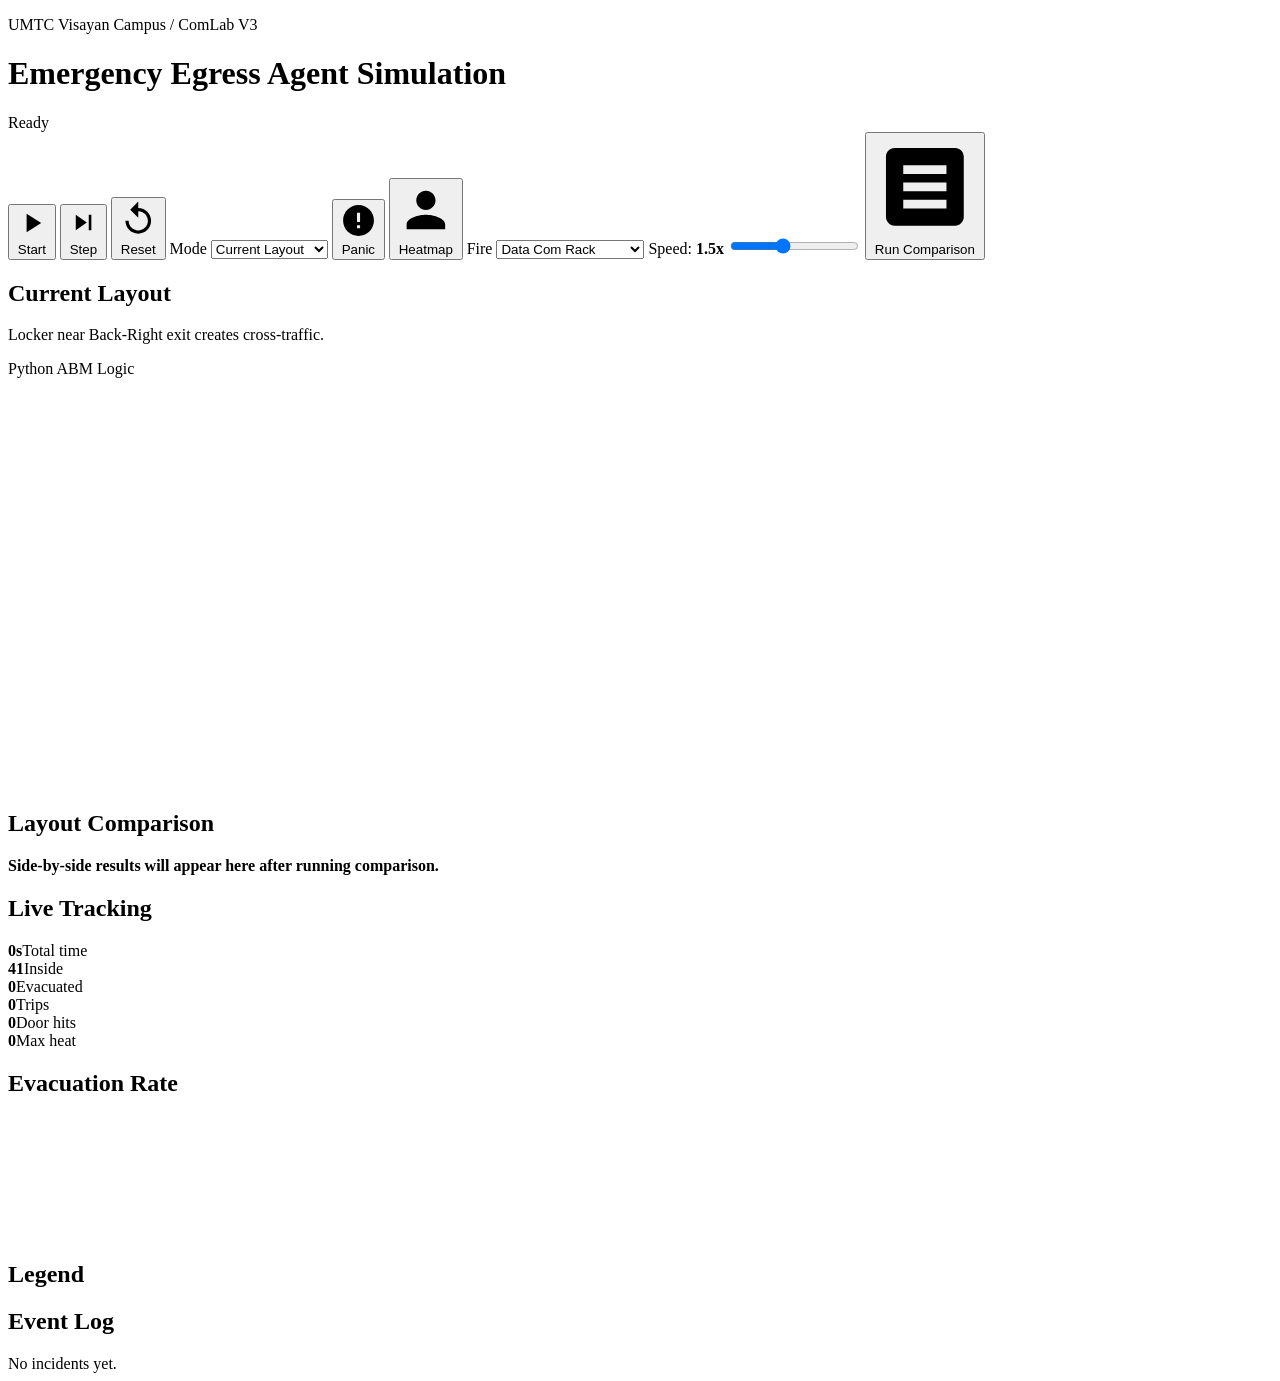
==== comlab_v3/static/index.html @ d37a439a "Merge branch 'modified-code'" ====
<!doctype html>
<html lang="en">
<head>
  <meta charset="utf-8">
  <meta name="viewport" content="width=device-width, initial-scale=1">
  <title>ComLab V3 - Emergency Egress Agent Simulation</title>
  
  <!-- Preconnect Google Fonts -->
  <link rel="preconnect" href="https://fonts.googleapis.com">
  <link rel="preconnect" href="https://fonts.gstatic.com" crossorigin>
  
  <!-- Main Stylesheet -->
  <link rel="stylesheet" href="/app.css">
</head>
<body>
  <main class="shell">
    <!-- Top Header Bar -->
    <header class="topbar">
      <div>
        <p class="eyebrow">UMTC Visayan Campus / ComLab V3</p>
        <h1>Emergency Egress Agent Simulation</h1>
      </div>
      <div class="status-pill">
        <span id="statusDot" class="status-dot"></span>
        <span id="statusText">Ready</span>
      </div>
    </header>

    <!-- Command Control Panel -->
    <section class="controls">
      <button id="startBtn" class="primary">
        <svg viewBox="0 0 24 24"><path d="M8 5v14l11-7z"/></svg>
        <span>Start</span>
      </button>
      
      <button id="stepBtn">
        <svg viewBox="0 0 24 24"><path d="M6 18l8.5-6L6 6v12zM16 6v12h2V6h-2z"/></svg>
        <span>Step</span>
      </button>
      
      <button id="resetBtn">
        <svg viewBox="0 0 24 24"><path d="M12 5V1L7 6l5 5V7c3.31 0 6 2.69 6 6s-2.69 6-6 6-6-2.69-6-6H4c0 4.42 3.58 8 8 8s8-3.58 8-8-3.58-8-8-8z"/></svg>
        <span>Reset</span>
      </button>

      <label>
        <span>Mode</span>
        <select id="modeSelect">
          <option value="current">Current Layout</option>
          <option value="modified">Modified Layout</option>
        </select>
      </label>

      <button id="panicBtn" class="toggle active">
        <svg viewBox="0 0 24 24"><path d="M12 2C6.48 2 2 6.48 2 12s4.48 10 10 10 10-4.48 10-10S17.52 2 12 2zm1 15h-2v-2h2v2zm0-4h-2V7h2v6z"/></svg>
        <span>Panic</span>
      </button>
      
      <button id="heatBtn" class="toggle active">
        <svg viewBox="0 0 24 24"><path d="M12 12c-2.21 0-4-1.79-4-4s1.79-4 4-4 4 1.79 4 4-1.79 4-4 4zm0 2c-2.67 0-8 1.34-8 4v2h16v-2c0-2.66-5.33-4-8-4z"/></svg>
        <span>Heatmap</span>
      </button>

      <label>
        <span>Fire</span>
        <select id="fireSelect">
          <option value="data">Data Com Rack</option>
          <option value="desk">Instructor Desk</option>
          <option value="workstation">Student Workstation</option>
          <option value="locker">Locker / Bag Shelves</option>
          <option value="assistant">Assistant Bay</option>
        </select>
      </label>

      <label class="speed-control">
        <span>Speed: <b id="speedText">1.5x</b></span>
        <input id="speedRange" type="range" min="0.5" max="3" step="0.1" value="1.5">
      </label>

      <button id="compareBtn">
        <svg viewBox="0 0 24 24"><path d="M19 3H5c-1.1 0-2 .9-2 2v14c0 1.1.9 2 2 2h14c1.1 0 2-.9 2-2V5c0-1.1-.9-2-2-2zm-2 10H7v-2h10v2zm0-4H7V7h10v2zm0 8H7v-2h10v2z"/></svg>
        <span>Run Comparison</span>
      </button>
    </section>

    <!-- Simulation Main Grid -->
    <section class="workspace">
      <!-- Left side: Model Map & Comparison -->
      <div class="workspace-left">
        <!-- MAP PANEL Card -->
        <section class="map-panel">
          <div class="panel-head">
            <div>
              <h2 id="layoutTitle">Current Layout</h2>
              <p id="layoutNote">Locker near Back-Right exit creates cross-traffic.</p>
            </div>
            <span class="mini-badge">Python ABM Logic</span>
          </div>
          <div class="map-wrap">
            <canvas id="mapCanvas" width="442" height="408"></canvas>
          </div>
        </section>

        <!-- Side-by-Side Comparison Card -->
        <section class="card">
          <h2>Layout Comparison</h2>
          <div id="comparison" class="comparison-body">
            <strong>Side-by-side results will appear here after running comparison.</strong>
          </div>
        </section>
      </div>

      <!-- Sidebar Analytics Panels -->
      <aside class="sidebar">
        <!-- Live Tracking Metrics -->
        <section class="card metrics-card">
          <h2>Live Tracking</h2>
          <div class="metrics">
            <div><strong id="mTime">0s</strong><span>Total time</span></div>
            <div><strong id="mInside">41</strong><span>Inside</span></div>
            <div><strong id="mEvacuated">0</strong><span>Evacuated</span></div>
            <div><strong id="mTrips">0</strong><span>Trips</span></div>
            <div><strong id="mDoors">0</strong><span>Door hits</span></div>
            <div><strong id="mHeat">0</strong><span>Max heat</span></div>
          </div>
        </section>

        <!-- Evacuation Rate Area Chart -->
        <section class="card chart-card">
          <h2>Evacuation Rate</h2>
          <canvas id="chart" width="340" height="120"></canvas>
        </section>

        <!-- Dynamic Map Legend -->
        <section class="card">
          <h2>Legend</h2>
          <div id="legend" class="legend"></div>
        </section>

        <!-- Incident Console Event Log -->
        <section class="card">
          <h2>Event Log</h2>
          <div id="events" class="events">No incidents yet.</div>
        </section>
      </aside>
    </section>
  </main>

  <!-- Simulation Application Script -->
  <script src="/app.js?v=4"></script>
</body>
</html>
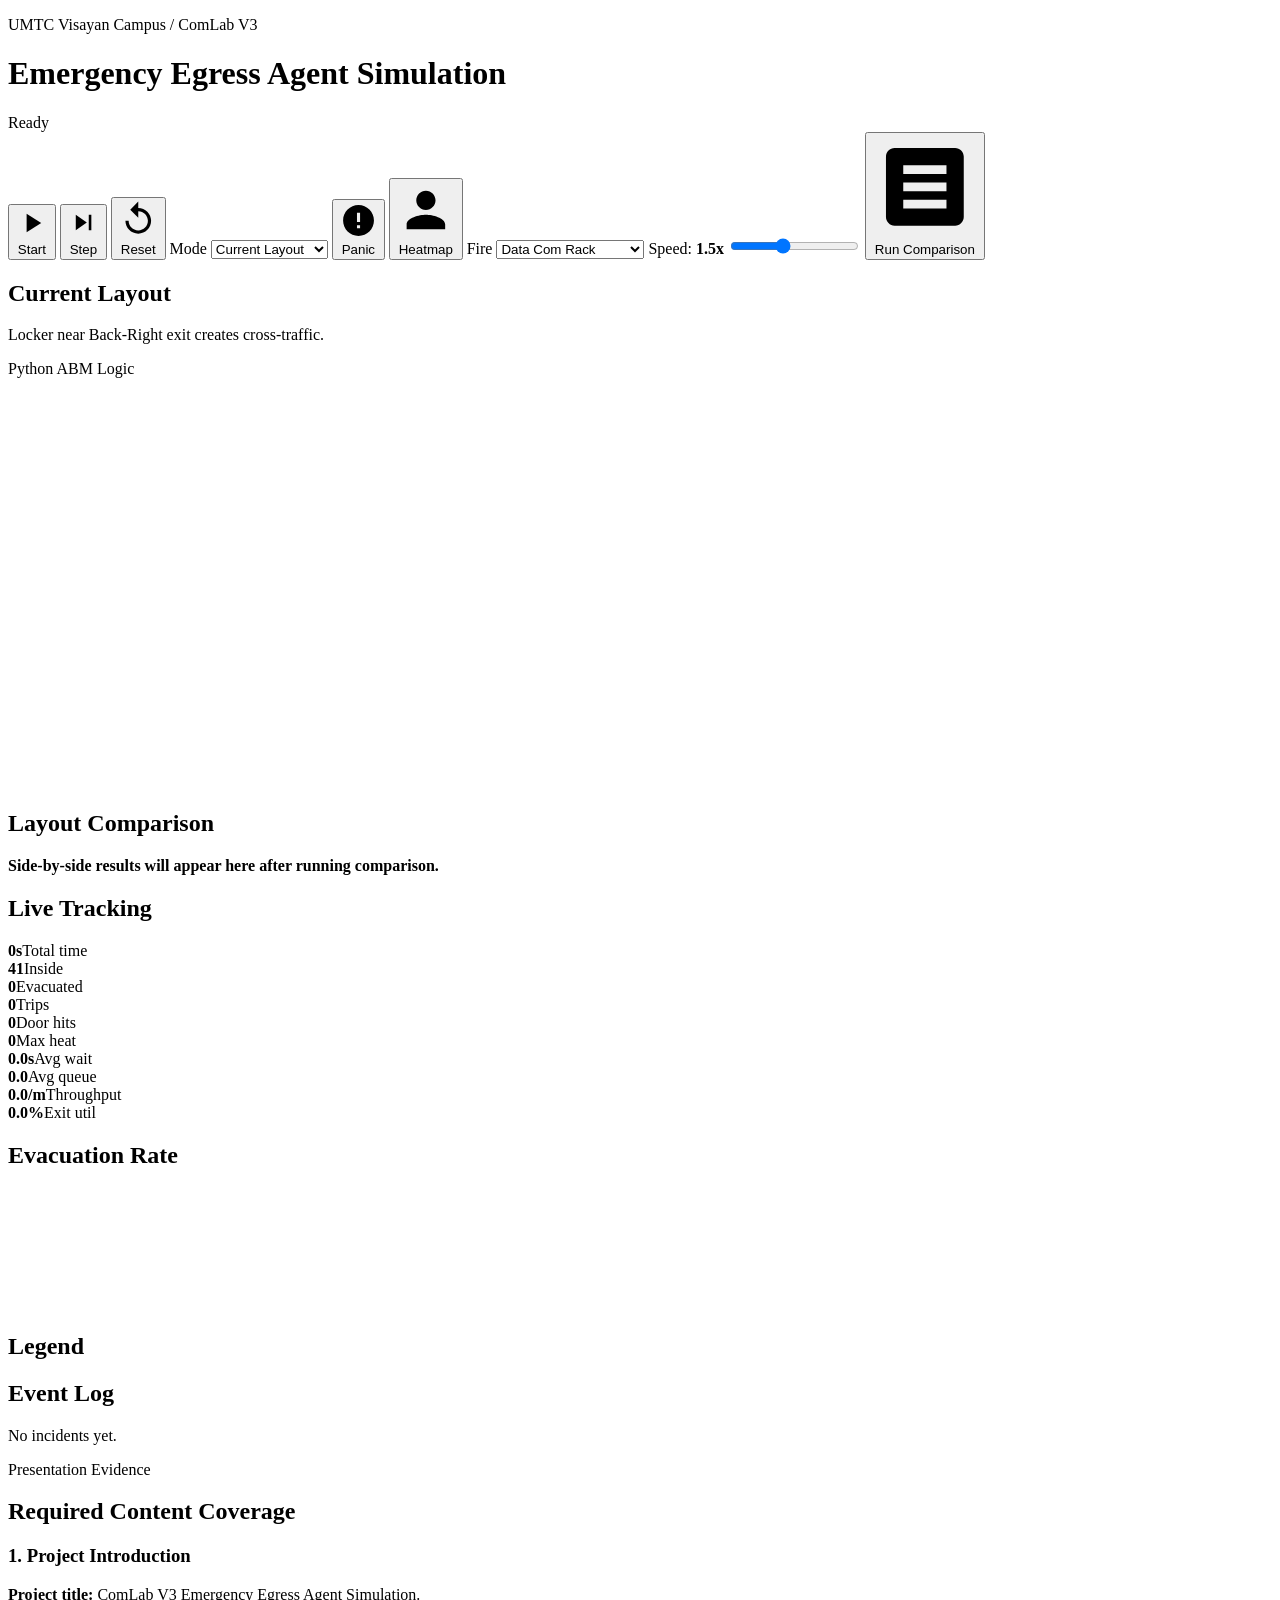
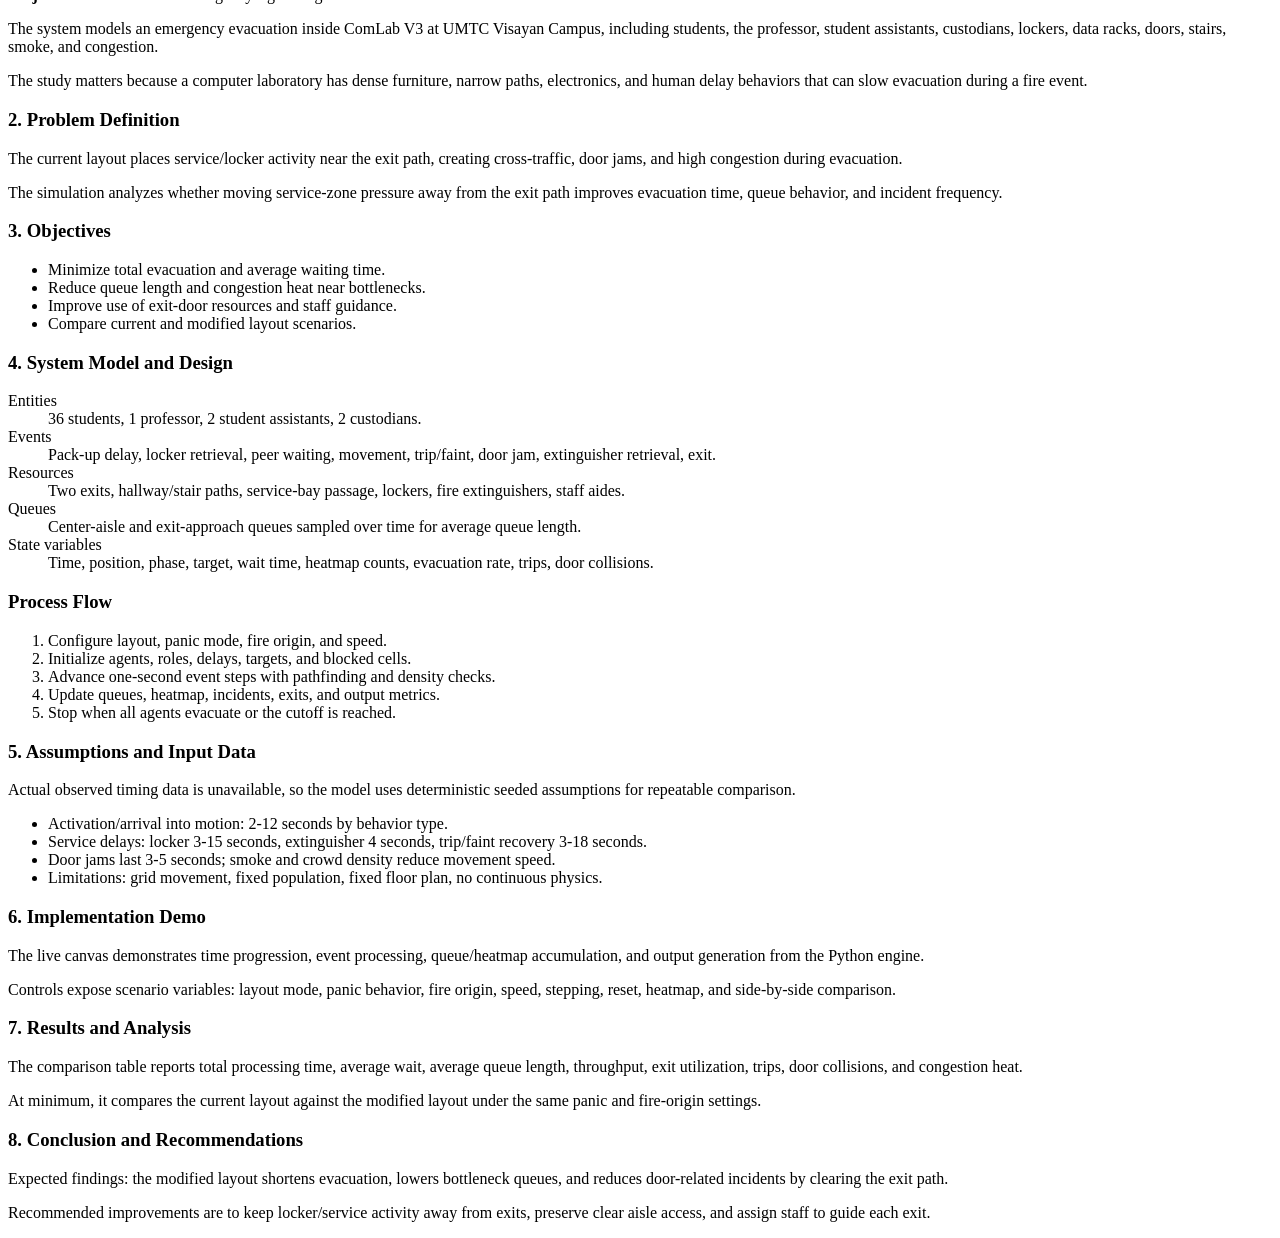
==== commit 6496bafe: "Merge main and modified-code" ====
--- a/comlab_v3/static/index.html
+++ b/comlab_v3/static/index.html
@@ -122,6 +122,10 @@
             <div><strong id="mTrips">0</strong><span>Trips</span></div>
             <div><strong id="mDoors">0</strong><span>Door hits</span></div>
             <div><strong id="mHeat">0</strong><span>Max heat</span></div>
+            <div><strong id="mWait">0.0s</strong><span>Avg wait</span></div>
+            <div><strong id="mQueue">0.0</strong><span>Avg queue</span></div>
+            <div><strong id="mThroughput">0.0/m</strong><span>Throughput</span></div>
+            <div><strong id="mUtil">0.0%</strong><span>Exit util</span></div>
           </div>
         </section>
 
@@ -144,6 +148,89 @@
         </section>
       </aside>
     </section>
+
+    <section class="presentation-evidence" aria-labelledby="presentationEvidenceTitle">
+      <div class="section-head">
+        <p class="eyebrow">Presentation Evidence</p>
+        <h2 id="presentationEvidenceTitle">Required Content Coverage</h2>
+      </div>
+
+      <div class="evidence-grid">
+        <article class="evidence-card span-2">
+          <h3>1. Project Introduction</h3>
+          <p><strong>Project title:</strong> ComLab V3 Emergency Egress Agent Simulation.</p>
+          <p>The system models an emergency evacuation inside ComLab V3 at UMTC Visayan Campus, including students, the professor, student assistants, custodians, lockers, data racks, doors, stairs, smoke, and congestion.</p>
+          <p>The study matters because a computer laboratory has dense furniture, narrow paths, electronics, and human delay behaviors that can slow evacuation during a fire event.</p>
+        </article>
+
+        <article class="evidence-card">
+          <h3>2. Problem Definition</h3>
+          <p>The current layout places service/locker activity near the exit path, creating cross-traffic, door jams, and high congestion during evacuation.</p>
+          <p>The simulation analyzes whether moving service-zone pressure away from the exit path improves evacuation time, queue behavior, and incident frequency.</p>
+        </article>
+
+        <article class="evidence-card">
+          <h3>3. Objectives</h3>
+          <ul>
+            <li>Minimize total evacuation and average waiting time.</li>
+            <li>Reduce queue length and congestion heat near bottlenecks.</li>
+            <li>Improve use of exit-door resources and staff guidance.</li>
+            <li>Compare current and modified layout scenarios.</li>
+          </ul>
+        </article>
+
+        <article class="evidence-card span-2">
+          <h3>4. System Model and Design</h3>
+          <dl class="model-list">
+            <div><dt>Entities</dt><dd>36 students, 1 professor, 2 student assistants, 2 custodians.</dd></div>
+            <div><dt>Events</dt><dd>Pack-up delay, locker retrieval, peer waiting, movement, trip/faint, door jam, extinguisher retrieval, exit.</dd></div>
+            <div><dt>Resources</dt><dd>Two exits, hallway/stair paths, service-bay passage, lockers, fire extinguishers, staff aides.</dd></div>
+            <div><dt>Queues</dt><dd>Center-aisle and exit-approach queues sampled over time for average queue length.</dd></div>
+            <div><dt>State variables</dt><dd>Time, position, phase, target, wait time, heatmap counts, evacuation rate, trips, door collisions.</dd></div>
+          </dl>
+        </article>
+
+        <article class="evidence-card">
+          <h3>Process Flow</h3>
+          <ol class="flow-list">
+            <li>Configure layout, panic mode, fire origin, and speed.</li>
+            <li>Initialize agents, roles, delays, targets, and blocked cells.</li>
+            <li>Advance one-second event steps with pathfinding and density checks.</li>
+            <li>Update queues, heatmap, incidents, exits, and output metrics.</li>
+            <li>Stop when all agents evacuate or the cutoff is reached.</li>
+          </ol>
+        </article>
+
+        <article class="evidence-card">
+          <h3>5. Assumptions and Input Data</h3>
+          <p>Actual observed timing data is unavailable, so the model uses deterministic seeded assumptions for repeatable comparison.</p>
+          <ul>
+            <li>Activation/arrival into motion: 2-12 seconds by behavior type.</li>
+            <li>Service delays: locker 3-15 seconds, extinguisher 4 seconds, trip/faint recovery 3-18 seconds.</li>
+            <li>Door jams last 3-5 seconds; smoke and crowd density reduce movement speed.</li>
+            <li>Limitations: grid movement, fixed population, fixed floor plan, no continuous physics.</li>
+          </ul>
+        </article>
+
+        <article class="evidence-card">
+          <h3>6. Implementation Demo</h3>
+          <p>The live canvas demonstrates time progression, event processing, queue/heatmap accumulation, and output generation from the Python engine.</p>
+          <p>Controls expose scenario variables: layout mode, panic behavior, fire origin, speed, stepping, reset, heatmap, and side-by-side comparison.</p>
+        </article>
+
+        <article class="evidence-card">
+          <h3>7. Results and Analysis</h3>
+          <p>The comparison table reports total processing time, average wait, average queue length, throughput, exit utilization, trips, door collisions, and congestion heat.</p>
+          <p>At minimum, it compares the current layout against the modified layout under the same panic and fire-origin settings.</p>
+        </article>
+
+        <article class="evidence-card">
+          <h3>8. Conclusion and Recommendations</h3>
+          <p>Expected findings: the modified layout shortens evacuation, lowers bottleneck queues, and reduces door-related incidents by clearing the exit path.</p>
+          <p>Recommended improvements are to keep locker/service activity away from exits, preserve clear aisle access, and assign staff to guide each exit.</p>
+        </article>
+      </div>
+    </section>
   </main>
 
   <!-- Simulation Application Script -->
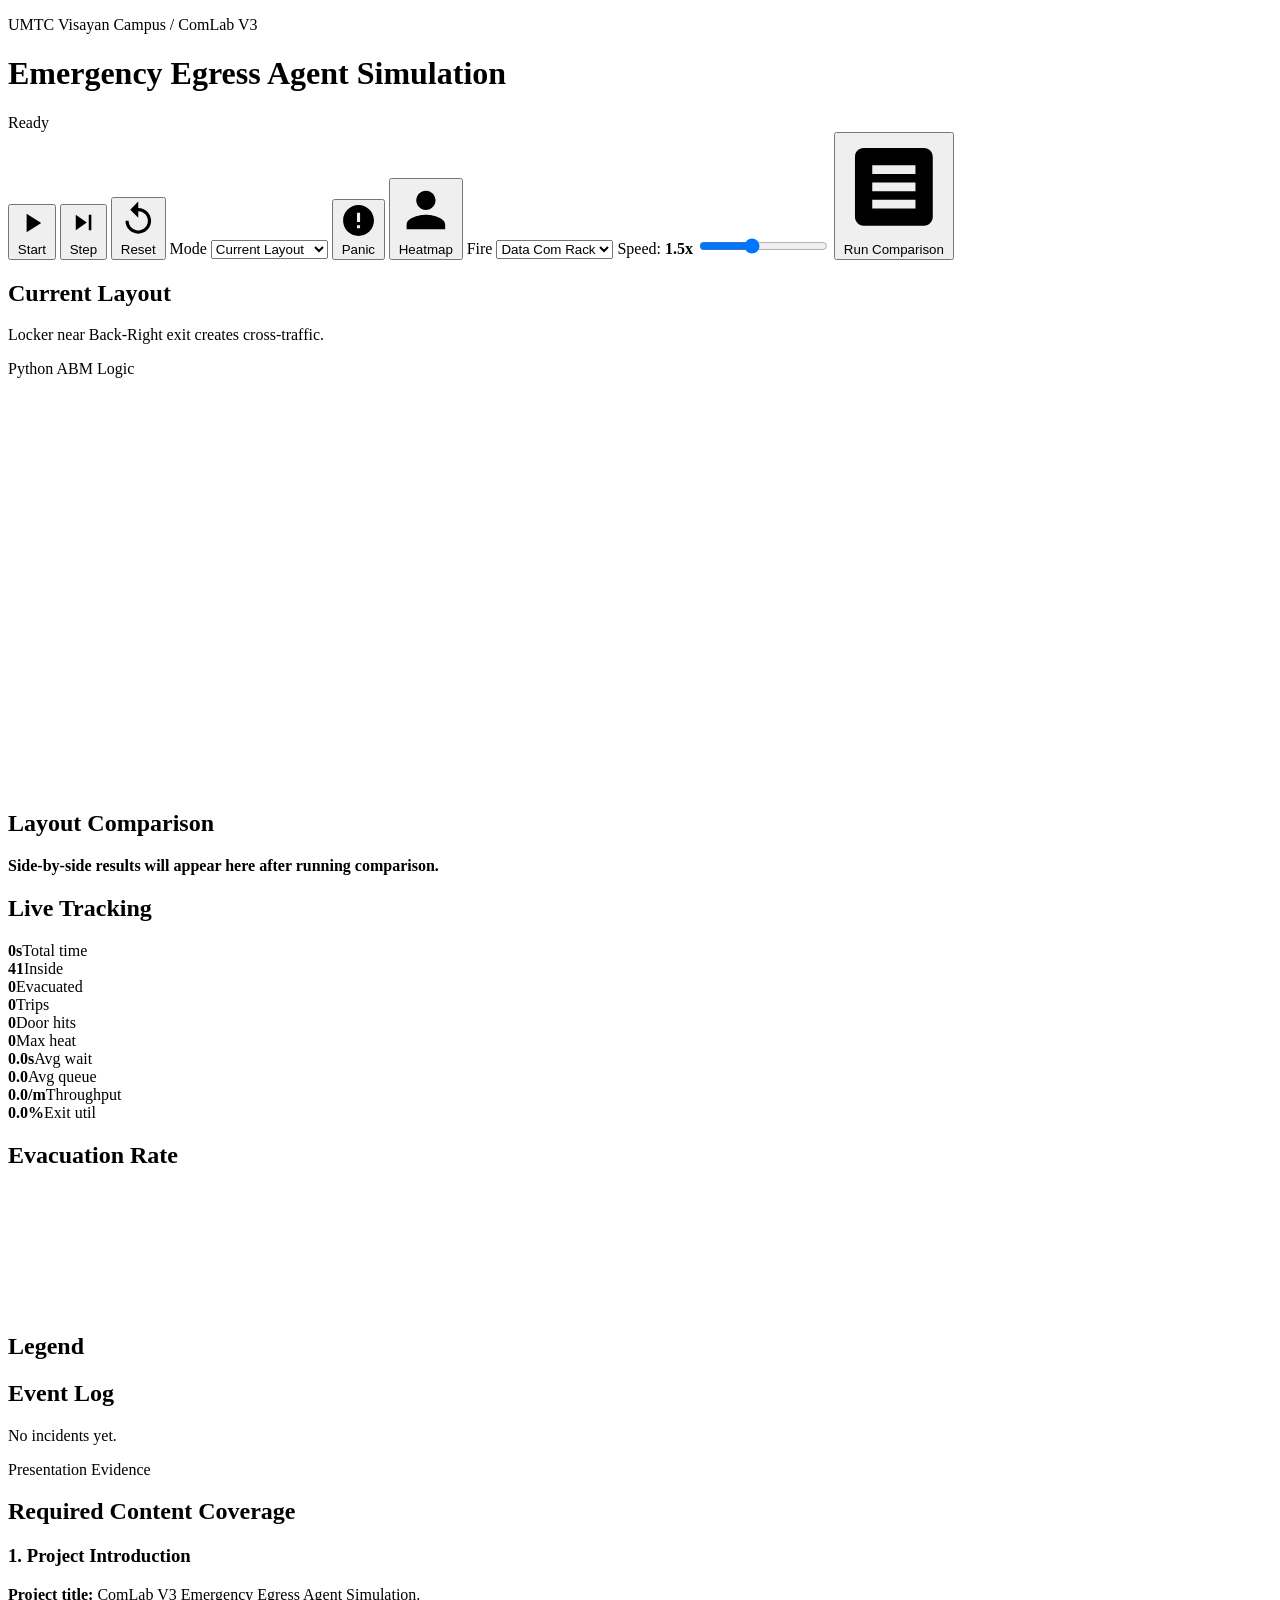
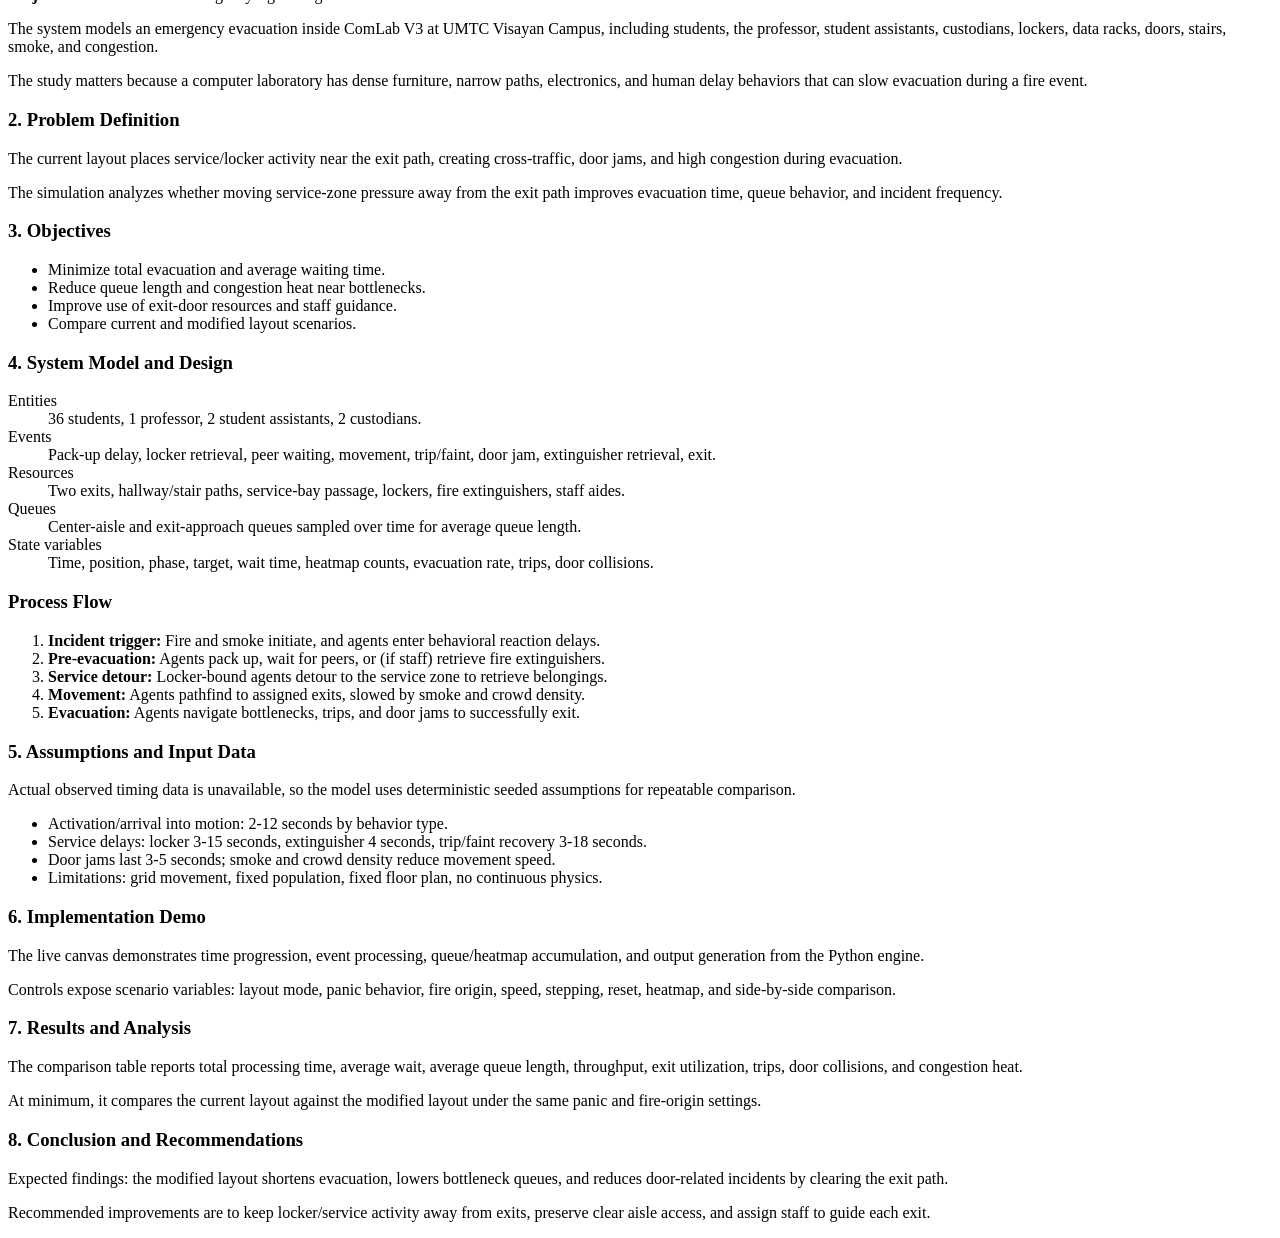
==== commit 433e8c37: "docs: update egress process flow to reflect simulation events" ====
--- a/comlab_v3/static/index.html
+++ b/comlab_v3/static/index.html
@@ -10,7 +10,9 @@
   <link rel="preconnect" href="https://fonts.gstatic.com" crossorigin>
   
   <!-- Main Stylesheet -->
-  <link rel="stylesheet" href="/app.css">
+  <link rel="stylesheet" href="/static/app.css">
+  <!-- Dummy Favicon -->
+  <link rel="icon" href="data:,">
 </head>
 <body>
   <main class="shell">
@@ -66,9 +68,6 @@
         <select id="fireSelect">
           <option value="data">Data Com Rack</option>
           <option value="desk">Instructor Desk</option>
-          <option value="workstation">Student Workstation</option>
-          <option value="locker">Locker / Bag Shelves</option>
-          <option value="assistant">Assistant Bay</option>
         </select>
       </label>
 
@@ -193,11 +192,11 @@
         <article class="evidence-card">
           <h3>Process Flow</h3>
           <ol class="flow-list">
-            <li>Configure layout, panic mode, fire origin, and speed.</li>
-            <li>Initialize agents, roles, delays, targets, and blocked cells.</li>
-            <li>Advance one-second event steps with pathfinding and density checks.</li>
-            <li>Update queues, heatmap, incidents, exits, and output metrics.</li>
-            <li>Stop when all agents evacuate or the cutoff is reached.</li>
+            <li><strong>Incident trigger:</strong> Fire and smoke initiate, and agents enter behavioral reaction delays.</li>
+            <li><strong>Pre-evacuation:</strong> Agents pack up, wait for peers, or (if staff) retrieve fire extinguishers.</li>
+            <li><strong>Service detour:</strong> Locker-bound agents detour to the service zone to retrieve belongings.</li>
+            <li><strong>Movement:</strong> Agents pathfind to assigned exits, slowed by smoke and crowd density.</li>
+            <li><strong>Evacuation:</strong> Agents navigate bottlenecks, trips, and door jams to successfully exit.</li>
           </ol>
         </article>
 
@@ -234,6 +233,6 @@
   </main>
 
   <!-- Simulation Application Script -->
-  <script src="/app.js?v=4"></script>
+  <script src="/static/app.js"></script>
 </body>
 </html>
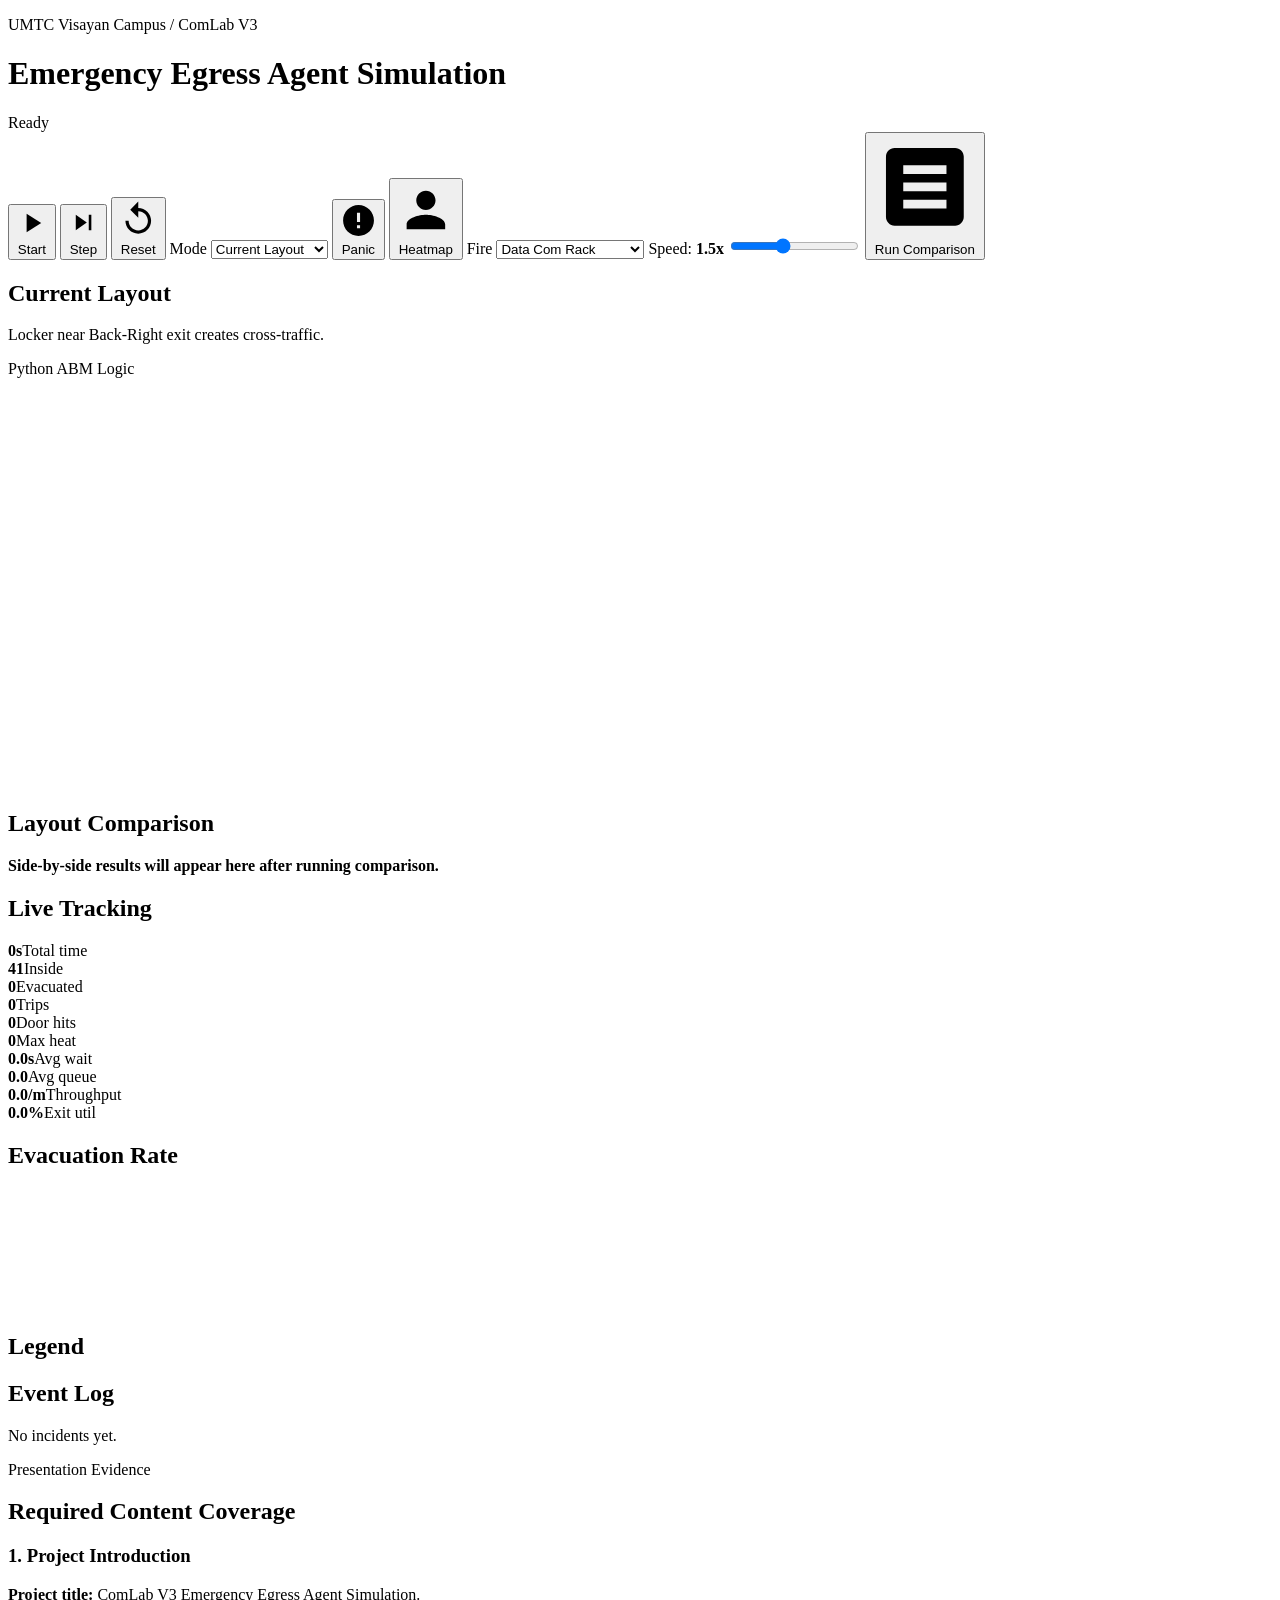
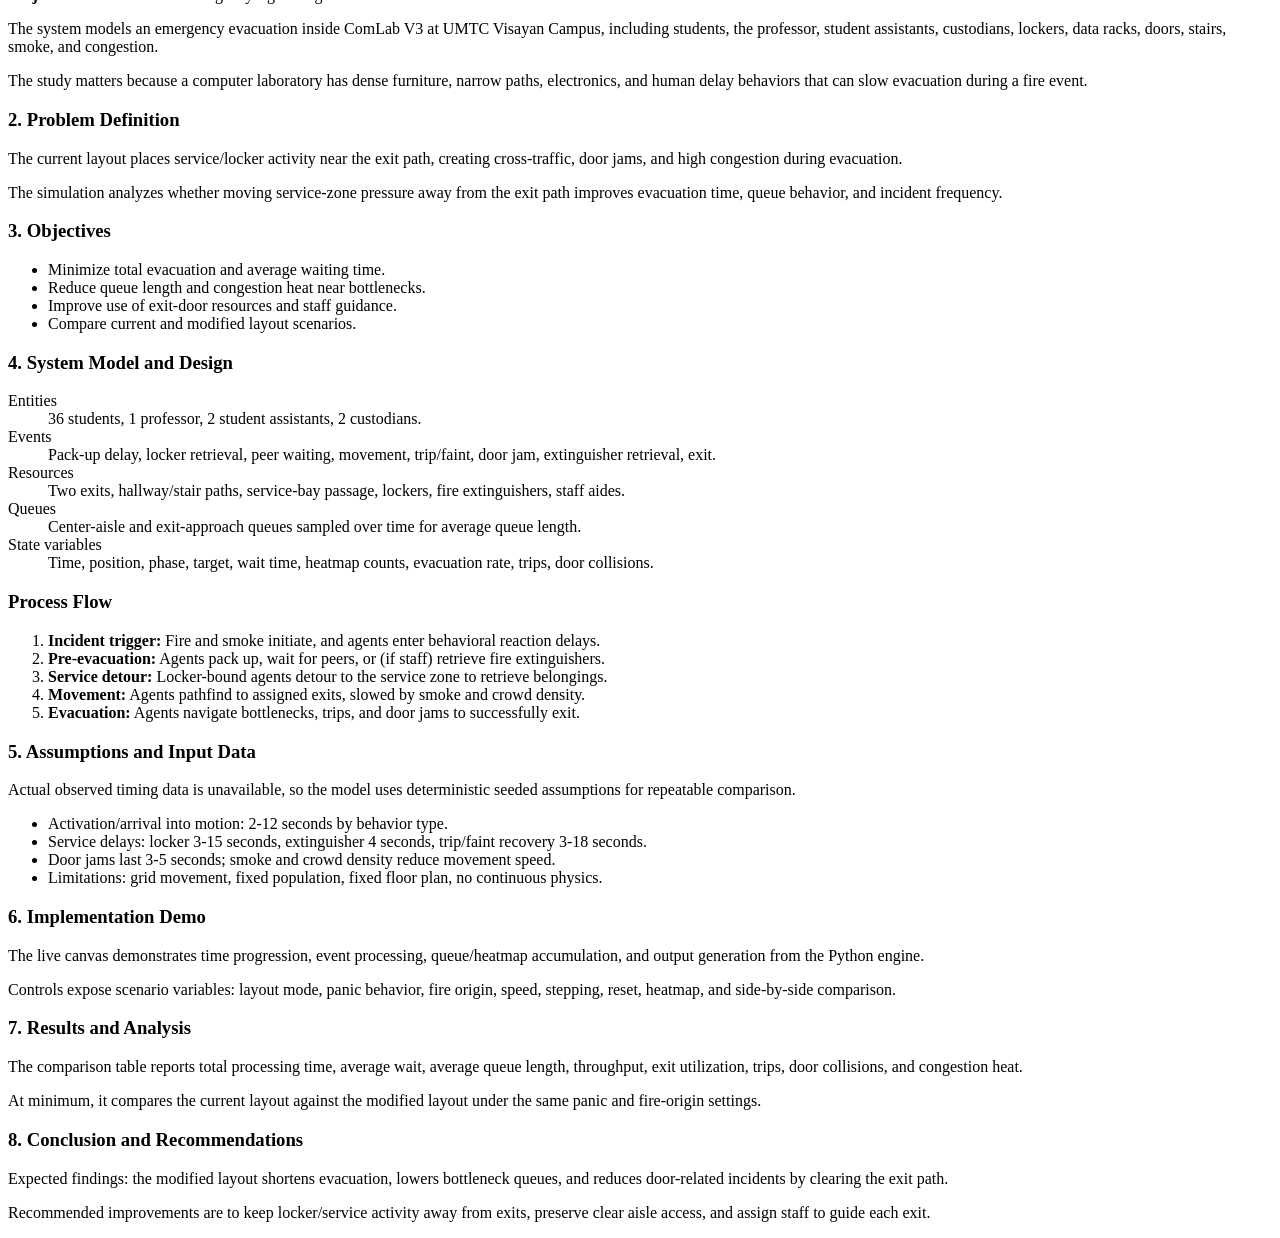
==== commit 700d966f: "Merge remote main" ====
--- a/comlab_v3/static/index.html
+++ b/comlab_v3/static/index.html
@@ -10,9 +10,7 @@
   <link rel="preconnect" href="https://fonts.gstatic.com" crossorigin>
   
   <!-- Main Stylesheet -->
-  <link rel="stylesheet" href="/static/app.css">
-  <!-- Dummy Favicon -->
-  <link rel="icon" href="data:,">
+  <link rel="stylesheet" href="/app.css">
 </head>
 <body>
   <main class="shell">
@@ -68,6 +66,9 @@
         <select id="fireSelect">
           <option value="data">Data Com Rack</option>
           <option value="desk">Instructor Desk</option>
+          <option value="workstation">Student Workstation</option>
+          <option value="locker">Locker / Bag Shelves</option>
+          <option value="assistant">Assistant Bay</option>
         </select>
       </label>
 
@@ -233,6 +234,6 @@
   </main>
 
   <!-- Simulation Application Script -->
-  <script src="/static/app.js"></script>
+  <script src="/app.js?v=4"></script>
 </body>
 </html>
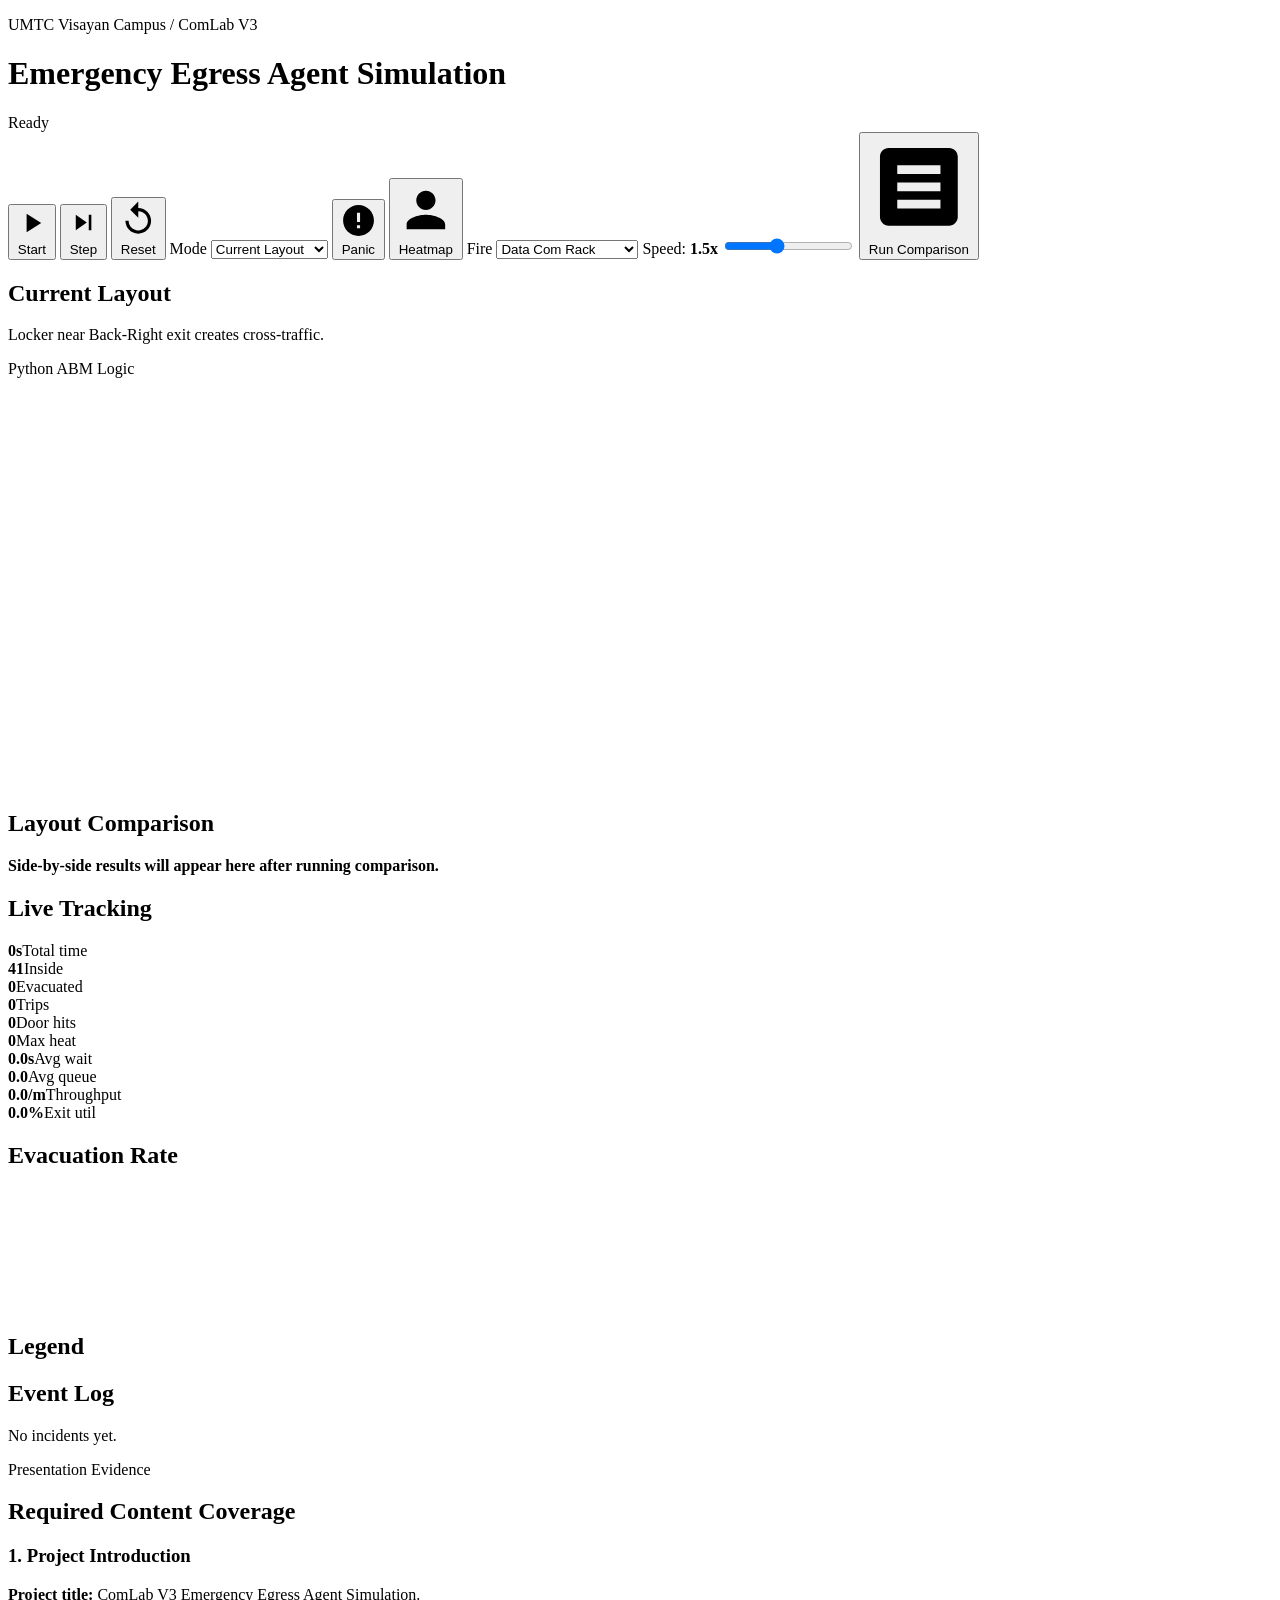
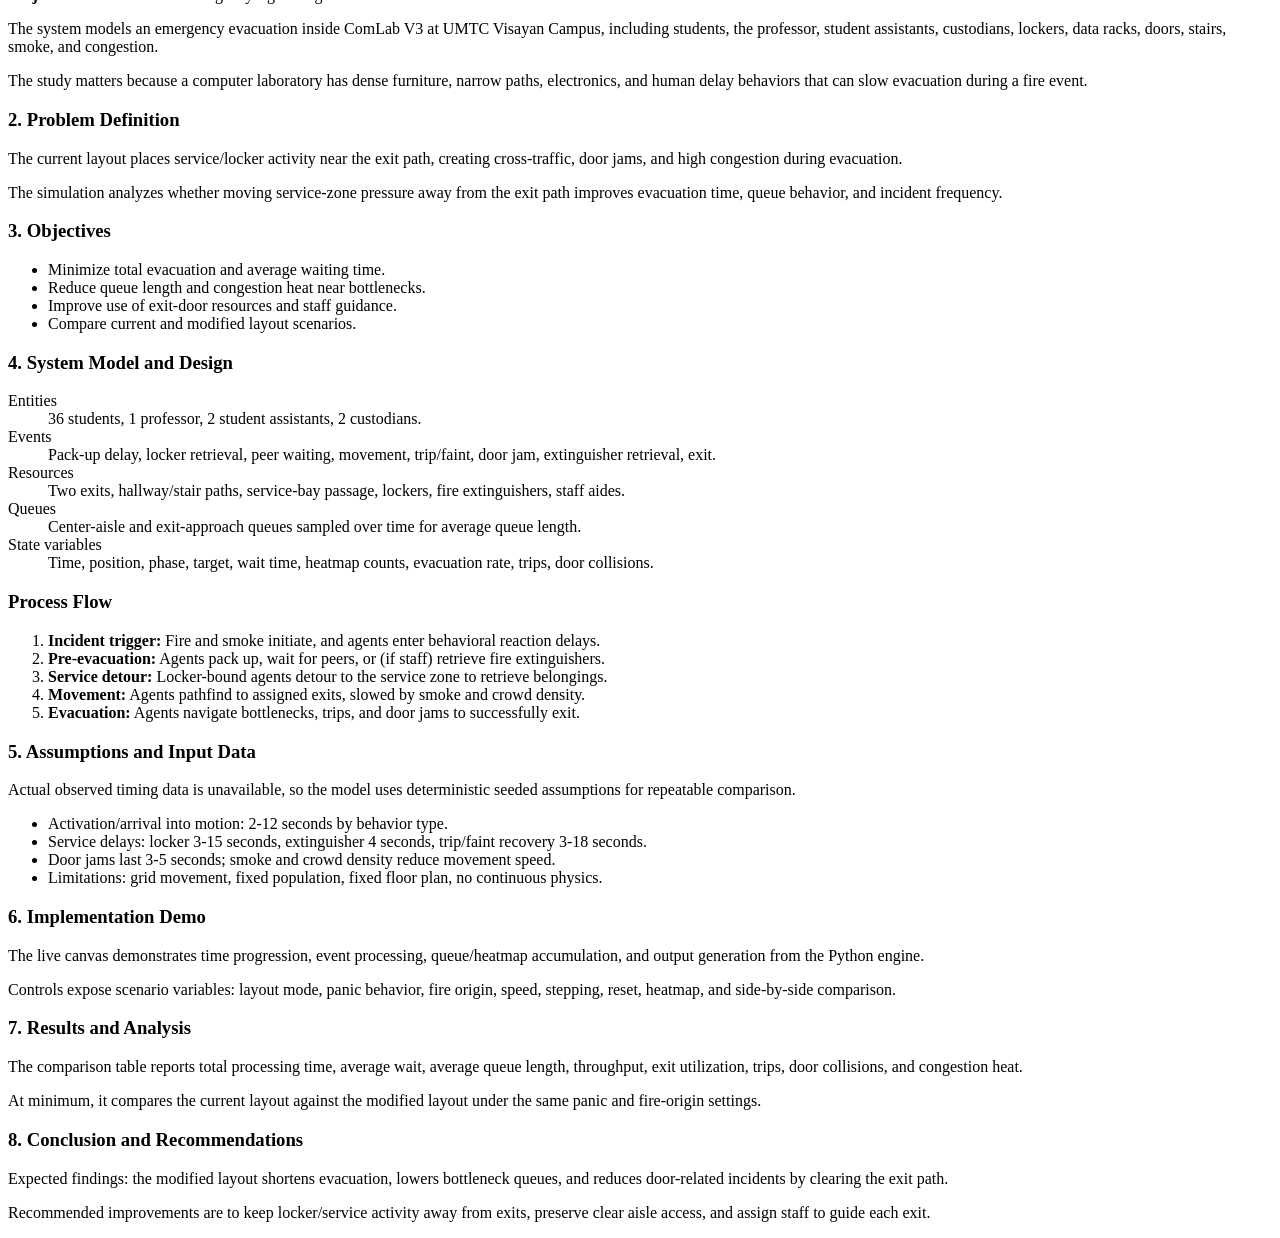
==== commit 307b1545: "Prepare simulation for presentation Add television fire source, clean map labels, improve comparison" ====
--- a/comlab_v3/static/index.html
+++ b/comlab_v3/static/index.html
@@ -67,7 +67,7 @@
           <option value="data">Data Com Rack</option>
           <option value="desk">Instructor Desk</option>
           <option value="workstation">Student Workstation</option>
-          <option value="locker">Locker / Bag Shelves</option>
+          <option value="tv">Television</option>
           <option value="assistant">Assistant Bay</option>
         </select>
       </label>
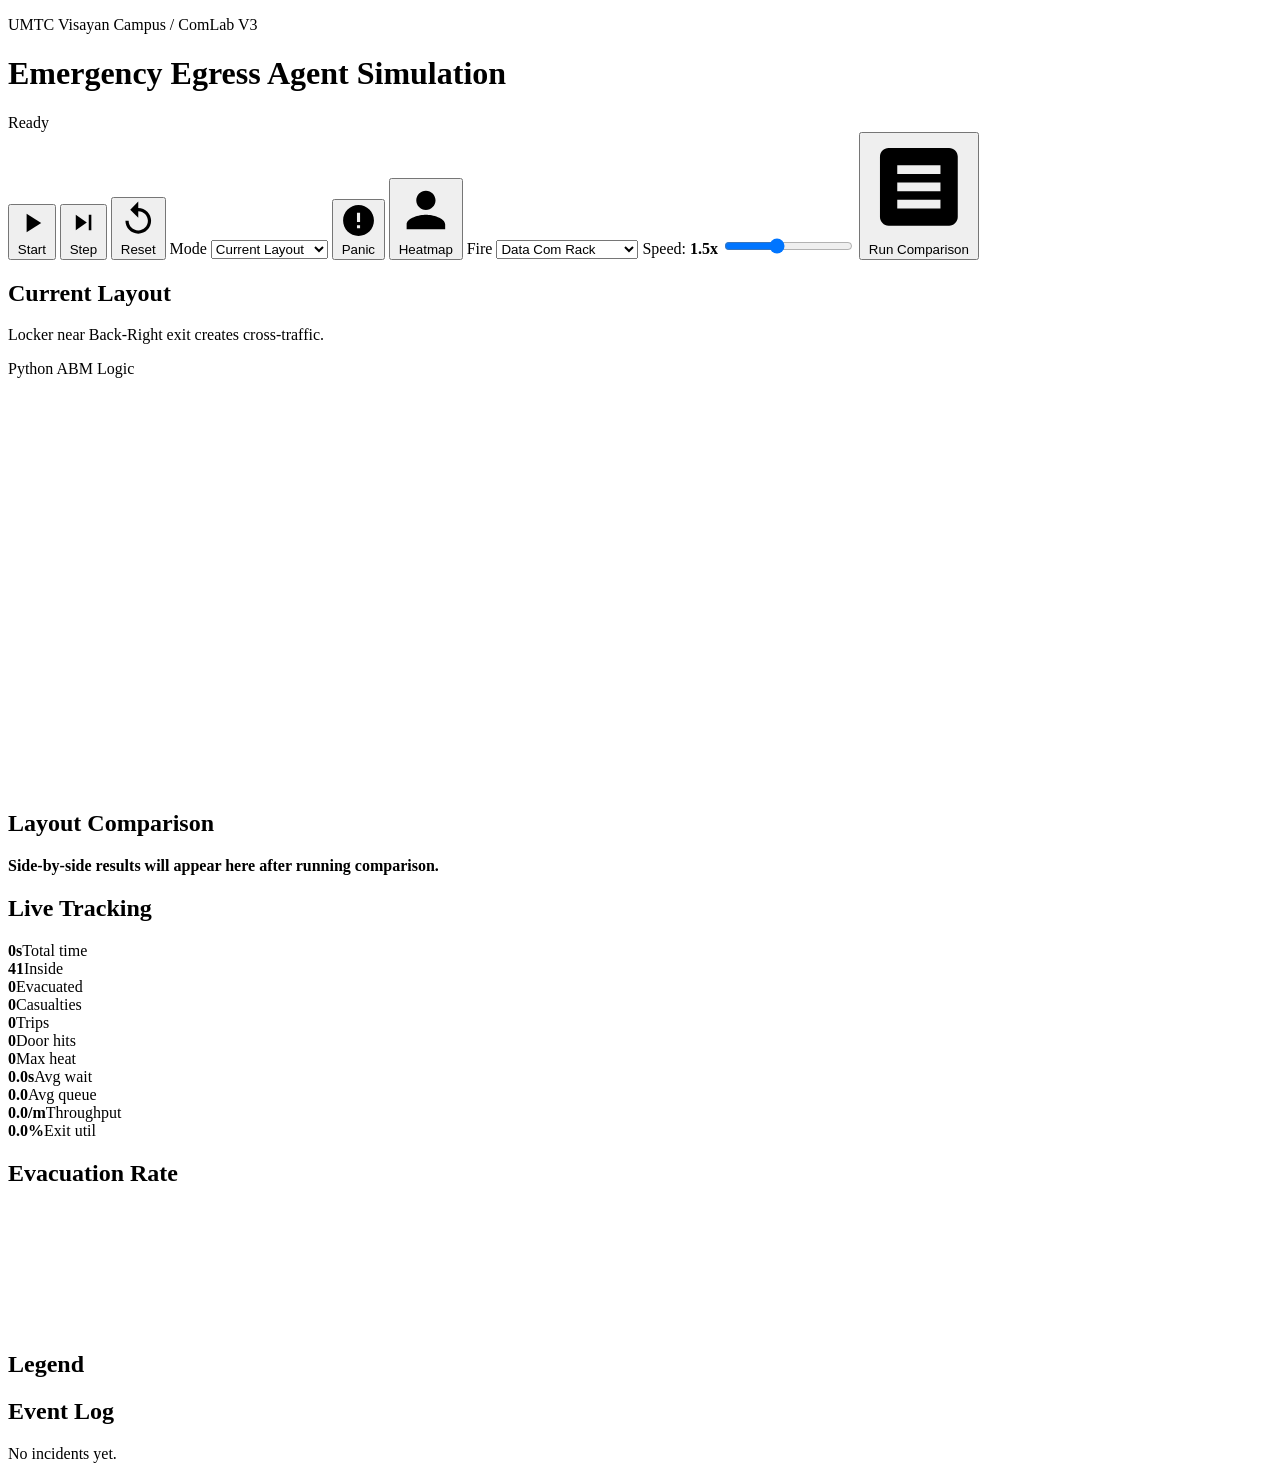
==== commit 2748832b: "refactor(ui): remove presentation evidence sections and clean up readme" ====
--- a/comlab_v3/static/index.html
+++ b/comlab_v3/static/index.html
@@ -119,6 +119,7 @@
             <div><strong id="mTime">0s</strong><span>Total time</span></div>
             <div><strong id="mInside">41</strong><span>Inside</span></div>
             <div><strong id="mEvacuated">0</strong><span>Evacuated</span></div>
+            <div><strong id="mCasualties">0</strong><span>Casualties</span></div>
             <div><strong id="mTrips">0</strong><span>Trips</span></div>
             <div><strong id="mDoors">0</strong><span>Door hits</span></div>
             <div><strong id="mHeat">0</strong><span>Max heat</span></div>
@@ -149,88 +150,7 @@
       </aside>
     </section>
 
-    <section class="presentation-evidence" aria-labelledby="presentationEvidenceTitle">
-      <div class="section-head">
-        <p class="eyebrow">Presentation Evidence</p>
-        <h2 id="presentationEvidenceTitle">Required Content Coverage</h2>
-      </div>
 
-      <div class="evidence-grid">
-        <article class="evidence-card span-2">
-          <h3>1. Project Introduction</h3>
-          <p><strong>Project title:</strong> ComLab V3 Emergency Egress Agent Simulation.</p>
-          <p>The system models an emergency evacuation inside ComLab V3 at UMTC Visayan Campus, including students, the professor, student assistants, custodians, lockers, data racks, doors, stairs, smoke, and congestion.</p>
-          <p>The study matters because a computer laboratory has dense furniture, narrow paths, electronics, and human delay behaviors that can slow evacuation during a fire event.</p>
-        </article>
-
-        <article class="evidence-card">
-          <h3>2. Problem Definition</h3>
-          <p>The current layout places service/locker activity near the exit path, creating cross-traffic, door jams, and high congestion during evacuation.</p>
-          <p>The simulation analyzes whether moving service-zone pressure away from the exit path improves evacuation time, queue behavior, and incident frequency.</p>
-        </article>
-
-        <article class="evidence-card">
-          <h3>3. Objectives</h3>
-          <ul>
-            <li>Minimize total evacuation and average waiting time.</li>
-            <li>Reduce queue length and congestion heat near bottlenecks.</li>
-            <li>Improve use of exit-door resources and staff guidance.</li>
-            <li>Compare current and modified layout scenarios.</li>
-          </ul>
-        </article>
-
-        <article class="evidence-card span-2">
-          <h3>4. System Model and Design</h3>
-          <dl class="model-list">
-            <div><dt>Entities</dt><dd>36 students, 1 professor, 2 student assistants, 2 custodians.</dd></div>
-            <div><dt>Events</dt><dd>Pack-up delay, locker retrieval, peer waiting, movement, trip/faint, door jam, extinguisher retrieval, exit.</dd></div>
-            <div><dt>Resources</dt><dd>Two exits, hallway/stair paths, service-bay passage, lockers, fire extinguishers, staff aides.</dd></div>
-            <div><dt>Queues</dt><dd>Center-aisle and exit-approach queues sampled over time for average queue length.</dd></div>
-            <div><dt>State variables</dt><dd>Time, position, phase, target, wait time, heatmap counts, evacuation rate, trips, door collisions.</dd></div>
-          </dl>
-        </article>
-
-        <article class="evidence-card">
-          <h3>Process Flow</h3>
-          <ol class="flow-list">
-            <li><strong>Incident trigger:</strong> Fire and smoke initiate, and agents enter behavioral reaction delays.</li>
-            <li><strong>Pre-evacuation:</strong> Agents pack up, wait for peers, or (if staff) retrieve fire extinguishers.</li>
-            <li><strong>Service detour:</strong> Locker-bound agents detour to the service zone to retrieve belongings.</li>
-            <li><strong>Movement:</strong> Agents pathfind to assigned exits, slowed by smoke and crowd density.</li>
-            <li><strong>Evacuation:</strong> Agents navigate bottlenecks, trips, and door jams to successfully exit.</li>
-          </ol>
-        </article>
-
-        <article class="evidence-card">
-          <h3>5. Assumptions and Input Data</h3>
-          <p>Actual observed timing data is unavailable, so the model uses deterministic seeded assumptions for repeatable comparison.</p>
-          <ul>
-            <li>Activation/arrival into motion: 2-12 seconds by behavior type.</li>
-            <li>Service delays: locker 3-15 seconds, extinguisher 4 seconds, trip/faint recovery 3-18 seconds.</li>
-            <li>Door jams last 3-5 seconds; smoke and crowd density reduce movement speed.</li>
-            <li>Limitations: grid movement, fixed population, fixed floor plan, no continuous physics.</li>
-          </ul>
-        </article>
-
-        <article class="evidence-card">
-          <h3>6. Implementation Demo</h3>
-          <p>The live canvas demonstrates time progression, event processing, queue/heatmap accumulation, and output generation from the Python engine.</p>
-          <p>Controls expose scenario variables: layout mode, panic behavior, fire origin, speed, stepping, reset, heatmap, and side-by-side comparison.</p>
-        </article>
-
-        <article class="evidence-card">
-          <h3>7. Results and Analysis</h3>
-          <p>The comparison table reports total processing time, average wait, average queue length, throughput, exit utilization, trips, door collisions, and congestion heat.</p>
-          <p>At minimum, it compares the current layout against the modified layout under the same panic and fire-origin settings.</p>
-        </article>
-
-        <article class="evidence-card">
-          <h3>8. Conclusion and Recommendations</h3>
-          <p>Expected findings: the modified layout shortens evacuation, lowers bottleneck queues, and reduces door-related incidents by clearing the exit path.</p>
-          <p>Recommended improvements are to keep locker/service activity away from exits, preserve clear aisle access, and assign staff to guide each exit.</p>
-        </article>
-      </div>
-    </section>
   </main>
 
   <!-- Simulation Application Script -->
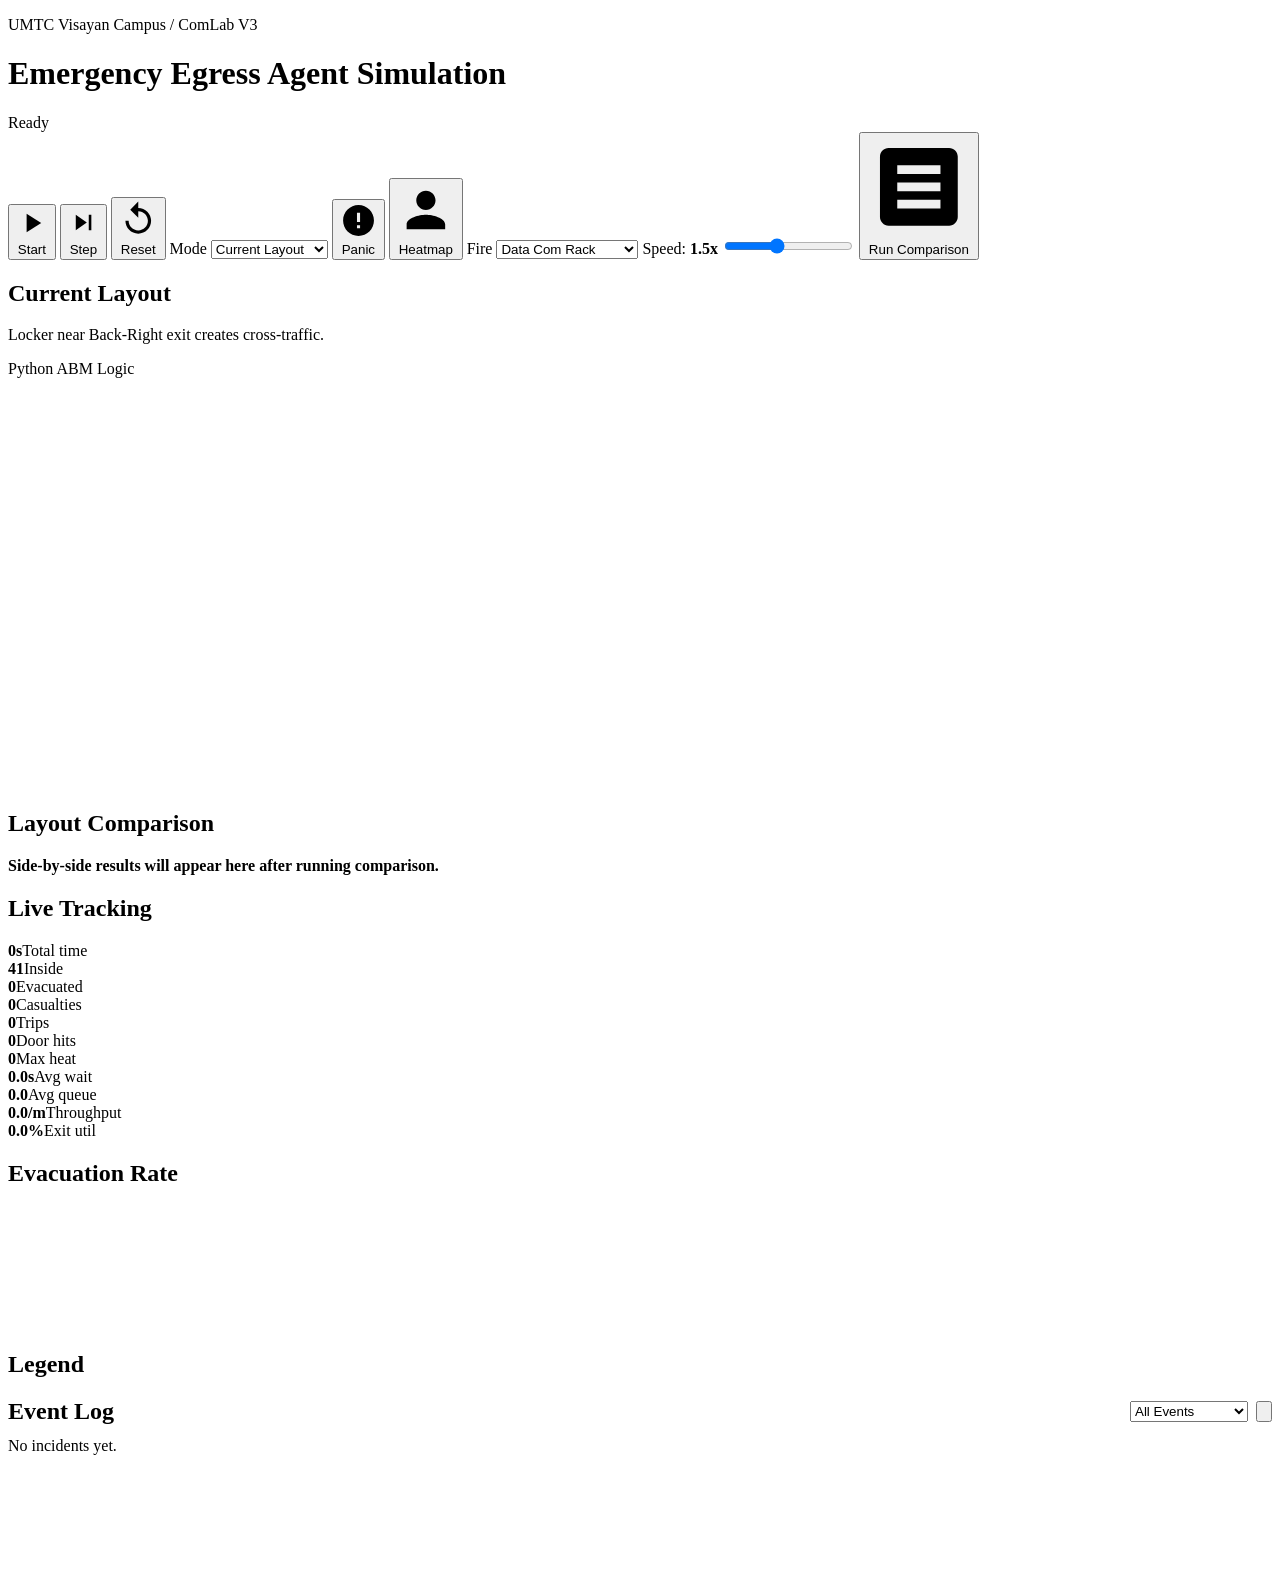
==== commit 931d3da4: "feat(ui): implement event log expand/collapse, event filtering, and replications input" ====
--- a/comlab_v3/static/index.html
+++ b/comlab_v3/static/index.html
@@ -143,9 +143,27 @@
         </section>
 
         <!-- Incident Console Event Log -->
-        <section class="card">
-          <h2>Event Log</h2>
-          <div id="events" class="events">No incidents yet.</div>
+        <div id="eventLogCardPlaceholder"></div>
+        <section id="eventLogCard" class="card event-log-card" style="display:flex; flex-direction:column; gap:12px;">
+          <div style="display:flex; justify-content:space-between; align-items:center;">
+            <h2 style="margin:0;">Event Log</h2>
+            <div class="event-controls" style="display:flex; gap: 8px;">
+              <select id="eventFilter">
+                <option value="all">All Events</option>
+                <option value="trip">Trips</option>
+                <option value="door">Door Hits</option>
+                <option value="locker">Locker</option>
+                <option value="extinguisher">Fire & Suppress</option>
+                <option value="casualty">Casualties</option>
+              </select>
+              <button id="toggleExpandEvents" title="Expand / Collapse" aria-label="Toggle Event Log">
+                <svg viewBox="0 0 24 24"><path d="M7 14H5v5h5v-2H7v-3zm-2-4h2V7h3V5H5v5zm12 7h-3v2h5v-5h-2v3zM14 5v2h3v3h2V5h-5z"/></svg>
+              </button>
+            </div>
+          </div>
+          <div id="eventsContainer" style="height: 140px; display: flex; flex-direction: column;">
+            <div id="events" class="events" style="flex: 1;">No incidents yet.</div>
+          </div>
         </section>
       </aside>
     </section>
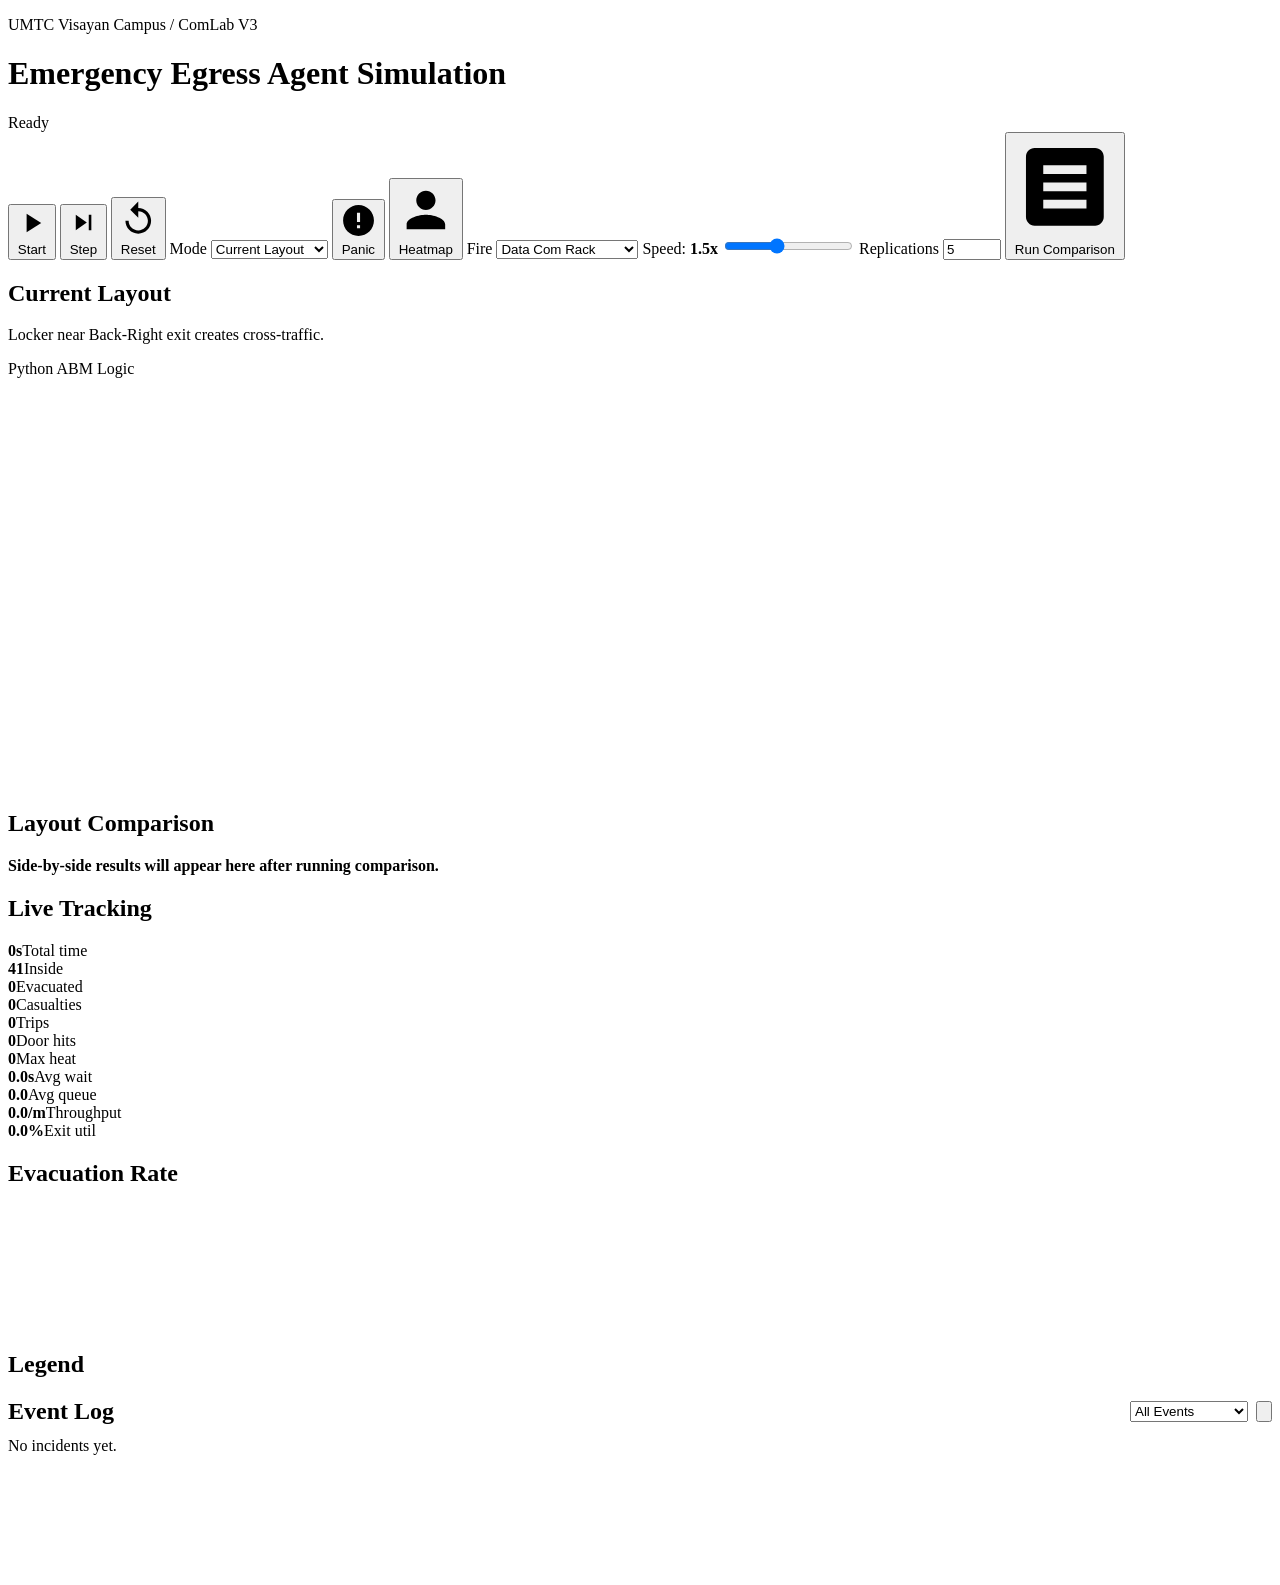
==== commit c93d5db6: "Improve modified layout aisle flow and comparison runs Align modified workstation rendering, route s" ====
--- a/comlab_v3/static/index.html
+++ b/comlab_v3/static/index.html
@@ -75,6 +75,11 @@
       <label class="speed-control">
         <span>Speed: <b id="speedText">1.5x</b></span>
         <input id="speedRange" type="range" min="0.5" max="3" step="0.1" value="1.5">
+      </label>
+
+      <label>
+        <span>Replications</span>
+        <input id="replicationsInput" type="number" min="1" max="20" value="5" style="width: 50px;">
       </label>
 
       <button id="compareBtn">
